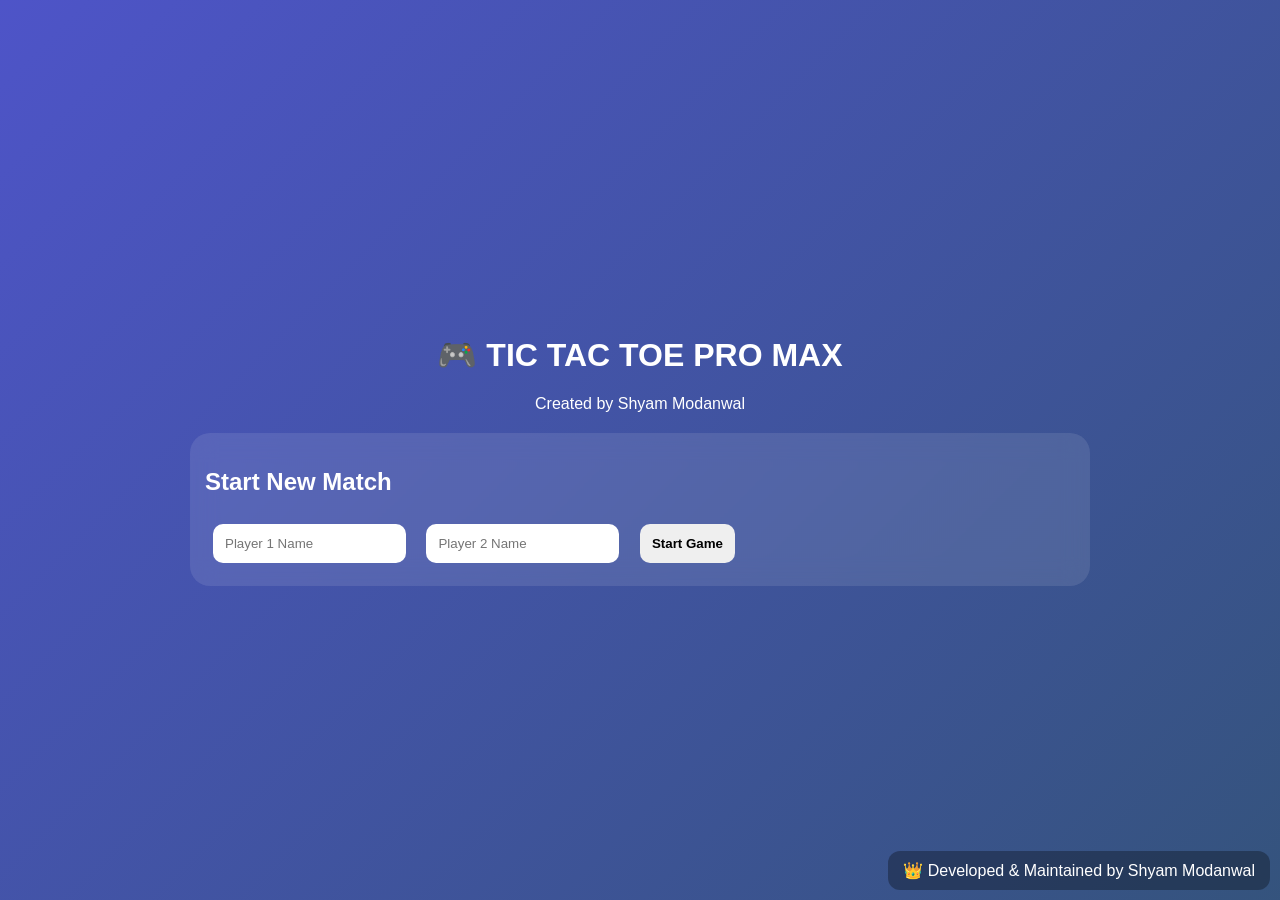
==== TicTacToe_ProMax_index.html @ 63ce4c68 "Add files via upload" ====
<!DOCTYPE html>
<html>
<head>
<meta charset="UTF-8">
<meta name="viewport" content="width=device-width,initial-scale=1">
<title>Tic Tac Toe Pro Max</title>
<link rel="stylesheet" href="TicTacToe_ProMax_style.css">
</head>
<body>
<div class="owner">👑 Developed & Maintained by Shyam Modanwal</div>

<div class="container">
<div class="logo">
<h1>🎮 TIC TAC TOE PRO MAX</h1>
<p>Created by Shyam Modanwal</p>
</div>

<div id="setup" class="card">
<h2>Start New Match</h2>
<input id="p1" placeholder="Player 1 Name">
<input id="p2" placeholder="Player 2 Name">
<button onclick="startGame()">Start Game</button>
</div>

<div id="game" class="hidden">
<div class="topbar">
<div id="scoreX">Player 1: 0</div>
<div id="draws">Draws: 0</div>
<div id="scoreO">Player 2: 0</div>
</div>

<h2 id="status"></h2>

<div class="board" id="board"></div>

<div class="controls">
<button onclick="resetRound()">Restart Round</button>
<button onclick="newMatch()">New Match</button>
<button onclick="toggleTheme()">🌙 Theme</button>
</div>

<h3>Match History</h3>
<ul id="history"></ul>
</div>
</div>

<script src="script.js"></script>
</body>
</html>
---- TicTacToe_ProMax_style.css ----
*{box-sizing:border-box;font-family:Segoe UI,sans-serif}
body{
margin:0;min-height:100vh;display:flex;justify-content:center;align-items:center;
background:linear-gradient(-45deg,#0f2027,#203a43,#2c5364,#4e54c8);
background-size:400% 400%;animation:bg 12s ease infinite;color:#fff;
}
@keyframes bg{0%{background-position:0% 50%}50%{background-position:100% 50%}100%{background-position:0% 50%}}
.container{width:95%;max-width:900px}
.logo{text-align:center;margin-bottom:20px}
.card,.board,.topbar,.controls{
background:rgba(255,255,255,.1);
backdrop-filter:blur(12px);
border-radius:20px;
padding:15px;
}
input,button{
padding:12px;margin:8px;border:none;border-radius:10px;
}
button{cursor:pointer;font-weight:bold}
.board{
display:grid;
grid-template-columns:repeat(3,120px);
gap:10px;
justify-content:center;
margin:20px auto;
}
.cell{
width:120px;height:120px;background:#fff;color:#111;
display:flex;justify-content:center;align-items:center;
font-size:2.5rem;font-weight:bold;border-radius:15px;
cursor:pointer;
}
.topbar{display:flex;justify-content:space-between}
.controls{text-align:center}
.hidden{display:none}
.owner{
position:fixed;bottom:10px;right:10px;
background:rgba(0,0,0,.3);
padding:10px 15px;border-radius:12px
}
.dark{
background:#111!important;
}
.win{background:#7CFC00!important}
ul{text-align:left}
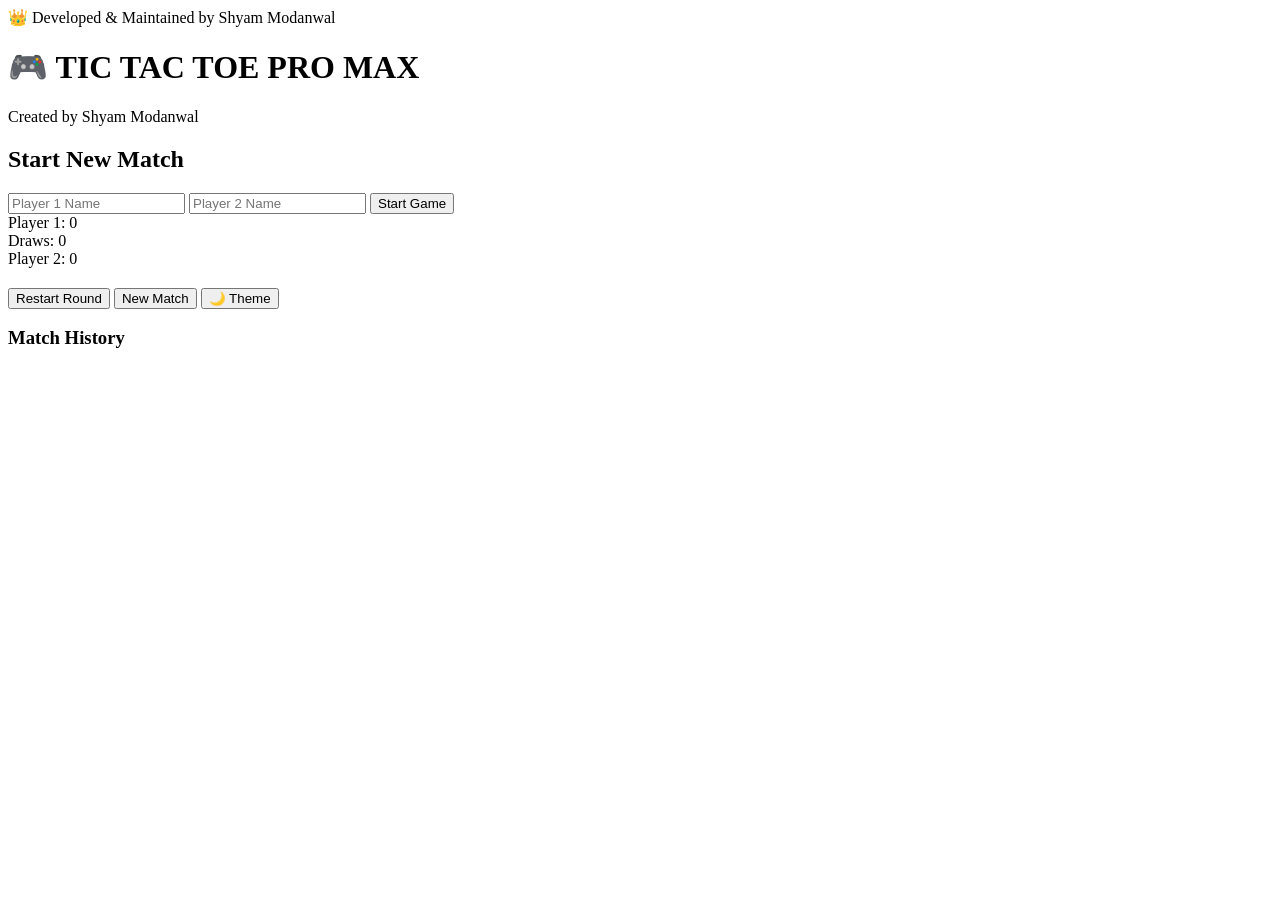
==== commit 3bd59623: "index.html" ====
--- a/TicTacToe_ProMax_index.html
+++ b/TicTacToe_ProMax_index.html
@@ -4,7 +4,7 @@
 <meta charset="UTF-8">
 <meta name="viewport" content="width=device-width,initial-scale=1">
 <title>Tic Tac Toe Pro Max</title>
-<link rel="stylesheet" href="TicTacToe_ProMax_style.css">
+<link rel="stylesheet" href="style.css">
 </head>
 <body>
 <div class="owner">👑 Developed & Maintained by Shyam Modanwal</div>
